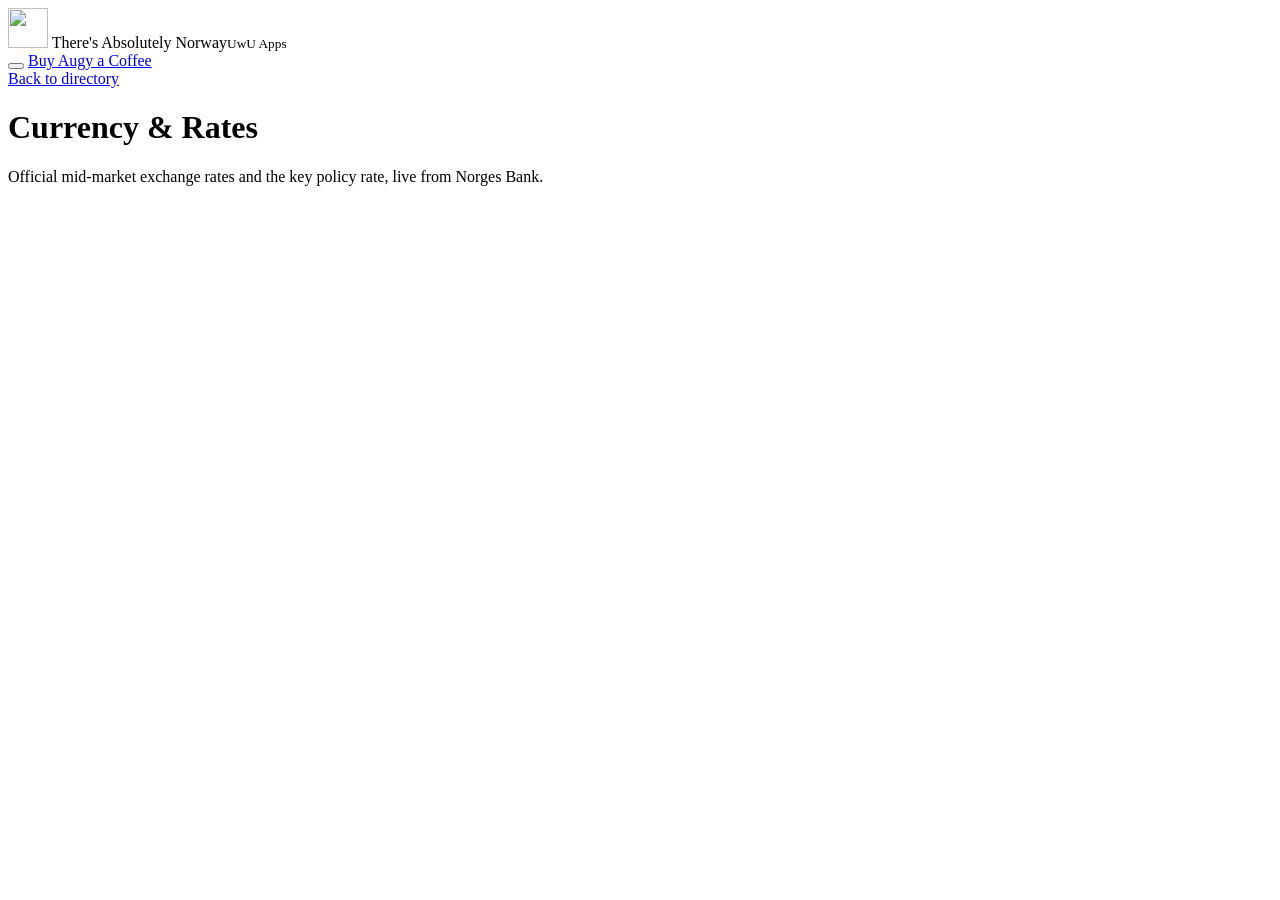
==== main-site/bank/index.html @ 9baa247e "init structure" ====
<!doctype html>
<html lang="en">

<head>
    <script>
        (function () {
            try {
                var t = localStorage.getItem('norway-theme') || 'classic';
                document.documentElement.setAttribute('data-theme', t);
            } catch (e) {
                document.documentElement.setAttribute('data-theme', 'classic');
            }
        })();
    </script>

    <script async src="https://www.googletagmanager.com/gtag/js?id=G-FMCYFTFPEL"></script>
    <script>
        window.dataLayer = window.dataLayer || [];
        function gtag() { dataLayer.push(arguments); }
        gtag('js', new Date());
        gtag('config', 'G-FMCYFTFPEL');
    </script>

    <link rel="manifest" href="/manifest.json" />

    <meta charset="utf-8">
    <title>Currency &amp; Rates — Norges Bank | Absolutely Norway</title>
    <meta name="viewport" content="width=device-width, initial-scale=1">
    <meta name="description" content="Official NOK exchange rates and the key policy rate, live from Norges Bank's open data API.">

    <meta property="og:type" content="website">
    <meta property="og:title" content="Currency &amp; Rates — Norges Bank" />
    <meta property="og:site_name" content="Absolutely Norway | UwU Apps" />
    <meta property="og:description" content="Official NOK exchange rates and the key policy rate, live from Norges Bank's open data API." />

    <link rel="stylesheet" href="/assets/css/theme.css">
    <link rel="stylesheet" href="/bank/bank.css">
    <meta name="theme-color" content="#ccffcc" data-theme-meta />

    <link rel="apple-touch-icon" href="/TAN-main.png">
    <link rel="icon" href="/favicon.ico">
    <link rel="shortcut icon" href="/favicon.ico">
</head>

<body>
    <div class="page">
        <header class="topbar">
            <div class="brand-lockup">
                <img src="/TAN-192.png" alt="" width="40" height="40">
                <span class="site-title">There's Absolutely Norway<small>UwU Apps</small></span>
            </div>
            <div class="topbar-actions">
                <button type="button" id="theme-toggle" class="btn btn-icon" aria-haspopup="dialog"
                    aria-label="Choose theme"></button>
                <a class="btn btn-coffee" href="https://donate.stripe.com/28o2akeAr3hv0DK6oo" target="_blank"
                    rel="noopener noreferrer" aria-label="Buy Augy a Coffee">
                    <span class="btn-label">Buy Augy a Coffee</span>
                </a>
            </div>
        </header>

        <a class="back-link" href="/"><span id="back-icon"></span> Back to directory</a>

        <div class="page-header">
            <h1>Currency &amp; Rates</h1>
            <p>Official mid-market exchange rates and the key policy rate, live from Norges Bank.</p>
        </div>

        <div id="loading-state" class="state-panel glass">
            <div class="skeleton" style="height:120px;"></div>
        </div>

        <div id="error-state" class="state-panel glass is-error" hidden>
            <div id="error-icon"></div>
            <p id="error-message">Something went wrong.</p>
            <button type="button" class="btn btn-primary" id="error-retry" style="margin-top:12px;">Try again</button>
        </div>

        <main id="content" hidden>
            <div class="stat-tiles">
                <div class="stat-tile glass">
                    <div class="stat-label">Key policy rate</div>
                    <div class="stat-value"><span id="policy-rate">—</span>%</div>
                    <div class="stat-sub" id="policy-rate-date"></div>
                </div>
                <div class="stat-tile glass">
                    <div class="stat-label">1 USD</div>
                    <div class="stat-value"><span id="usd-rate">—</span> NOK</div>
                    <div class="stat-sub" id="rates-updated"></div>
                </div>
            </div>

            <div class="converter-card glass">
                <h2>Currency converter</h2>
                <div class="converter-row">
                    <div class="converter-field">
                        <label for="amount-input">Amount</label>
                        <input type="number" id="amount-input" value="100" min="0" step="any">
                    </div>
                    <div class="converter-field">
                        <label for="from-select">From</label>
                        <select id="from-select"></select>
                    </div>
                    <button type="button" class="converter-swap" id="swap-btn" aria-label="Swap currencies"></button>
                    <div class="converter-field">
                        <label for="to-select">To</label>
                        <select id="to-select"></select>
                    </div>
                </div>
                <p class="converter-result" id="converter-result">—</p>
            </div>

            <div class="rates-card glass">
                <h2>Today's rates (per 1 unit, in NOK)</h2>
                <div class="rates-list" id="rates-list"></div>
            </div>

            <div class="chart-card glass">
                <h2 id="chart-title">USD / NOK history</h2>
                <p class="chart-sub">Click a currency above to see its recent history.</p>
                <div class="chart-wrap">
                    <svg id="rate-chart" viewBox="0 0 640 220" preserveAspectRatio="none" role="img"
                        aria-label="Line chart of a currency's exchange rate against NOK over time"></svg>
                    <div class="chart-tooltip" id="chart-tooltip"></div>
                </div>
            </div>

            <p class="source-note">Source: <a href="https://www.norges-bank.no/en/topics/Statistics/open-data/" target="_blank" rel="noopener noreferrer">Norges Bank open data</a>. Rates are official mid-market rates, not transaction rates.</p>
        </main>
    </div>

    <div class="modal-overlay" id="theme-modal" hidden role="dialog" aria-modal="true" aria-labelledby="theme-modal-title">
        <div class="modal glass">
            <div class="modal-header">
                <h2 id="theme-modal-title">Choose a theme</h2>
                <button type="button" class="modal-close" aria-label="Close"></button>
            </div>
            <div class="theme-grid"></div>
        </div>
    </div>

    <script src="/assets/js/icons.js"></script>
    <script src="/assets/js/theme.js"></script>
    <script src="/bank/bank.js"></script>
</body>

</html>
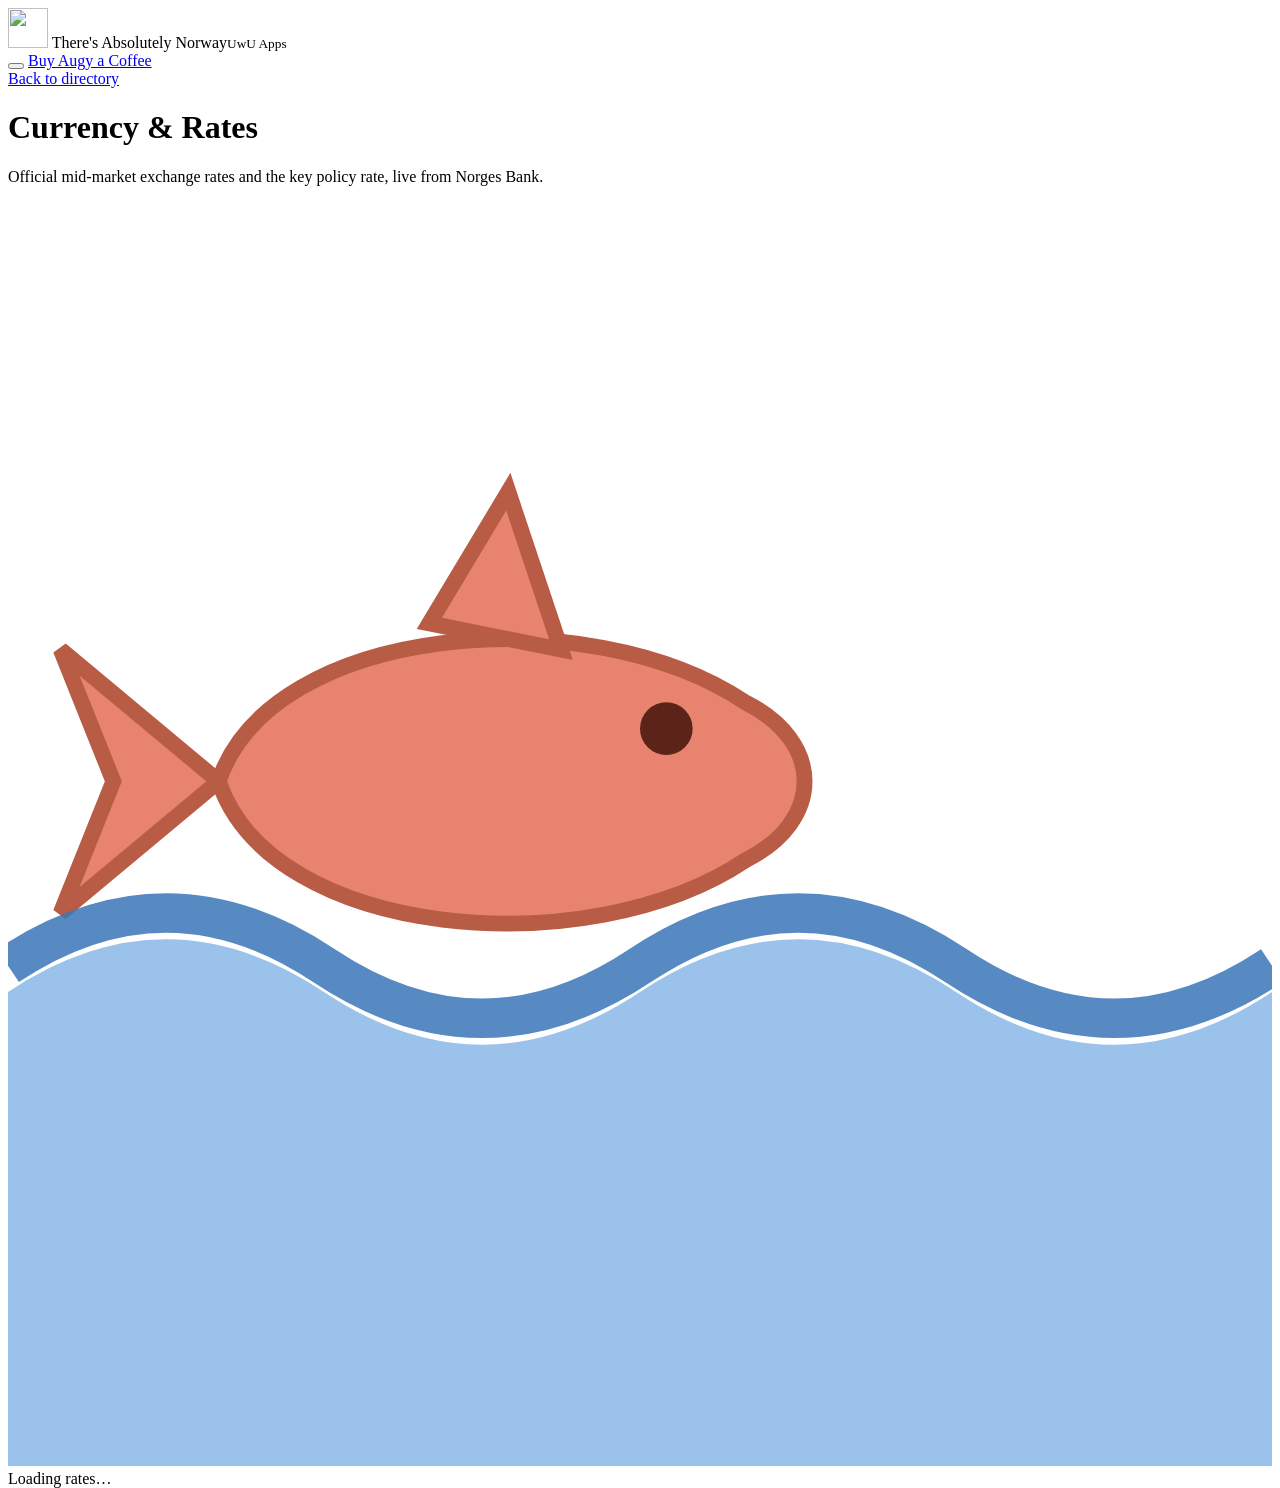
==== commit c1b32a01: "Add loading spinners and update currency options; remove old skeleton styles" ====
--- a/main-site/bank/index.html
+++ b/main-site/bank/index.html
@@ -24,12 +24,12 @@
     <link rel="manifest" href="/manifest.json" />
 
     <meta charset="utf-8">
-    <title>Currency &amp; Rates — Norges Bank | Absolutely Norway</title>
+    <title>Currency &amp; Rates: Norges Bank | Absolutely Norway</title>
     <meta name="viewport" content="width=device-width, initial-scale=1">
     <meta name="description" content="Official NOK exchange rates and the key policy rate, live from Norges Bank's open data API.">
 
     <meta property="og:type" content="website">
-    <meta property="og:title" content="Currency &amp; Rates — Norges Bank" />
+    <meta property="og:title" content="Currency &amp; Rates: Norges Bank" />
     <meta property="og:site_name" content="Absolutely Norway | UwU Apps" />
     <meta property="og:description" content="Official NOK exchange rates and the key policy rate, live from Norges Bank's open data API." />
 
@@ -67,7 +67,26 @@
         </div>
 
         <div id="loading-state" class="state-panel glass">
-            <div class="skeleton" style="height:120px;"></div>
+            <div class="skeleton" style="height:120px;">
+                <svg class="spinner" viewBox="0 0 48 48" aria-hidden="true">
+                    <defs>
+                        <clipPath id="water-clip">
+                            <rect x="0" y="0" width="48" height="28" />
+                        </clipPath>
+                    </defs>
+                    <path d="M0 30 Q6 26 12 30 T24 30 T36 30 T48 30 V48 H0 Z" fill="#4a90d9" opacity="0.55" />
+                    <g clip-path="url(#water-clip)">
+                        <g class="fish" fill="#e8836f" stroke="#b85c46" stroke-width="0.6">
+                            <path d="M8 22 L2 17 L4 22 L2 27 Z" />
+                            <path d="M8 22 C10 16 22 15 28 19 C31 20.5 31 23.5 28 25 C22 29 10 28 8 22 Z" />
+                            <path d="M16 16 L19 11 L21 17 Z" />
+                            <circle cx="25" cy="20" r="1" fill="#5c2418" stroke="none" />
+                        </g>
+                    </g>
+                    <path d="M0 29 Q6 25 12 29 T24 29 T36 29 T48 29" fill="none" stroke="#3a76b8" stroke-width="1.5" opacity="0.85" />
+                </svg>
+                <span>Loading rates&hellip;</span>
+            </div>
         </div>
 
         <div id="error-state" class="state-panel glass is-error" hidden>
@@ -80,12 +99,12 @@
             <div class="stat-tiles">
                 <div class="stat-tile glass">
                     <div class="stat-label">Key policy rate</div>
-                    <div class="stat-value"><span id="policy-rate">—</span>%</div>
+                    <div class="stat-value"><span id="policy-rate">-</span>%</div>
                     <div class="stat-sub" id="policy-rate-date"></div>
                 </div>
                 <div class="stat-tile glass">
                     <div class="stat-label">1 USD</div>
-                    <div class="stat-value"><span id="usd-rate">—</span> NOK</div>
+                    <div class="stat-value"><span id="usd-rate">-</span> NOK</div>
                     <div class="stat-sub" id="rates-updated"></div>
                 </div>
             </div>
@@ -107,7 +126,7 @@
                         <select id="to-select"></select>
                     </div>
                 </div>
-                <p class="converter-result" id="converter-result">—</p>
+                <p class="converter-result" id="converter-result">-</p>
             </div>
 
             <div class="rates-card glass">
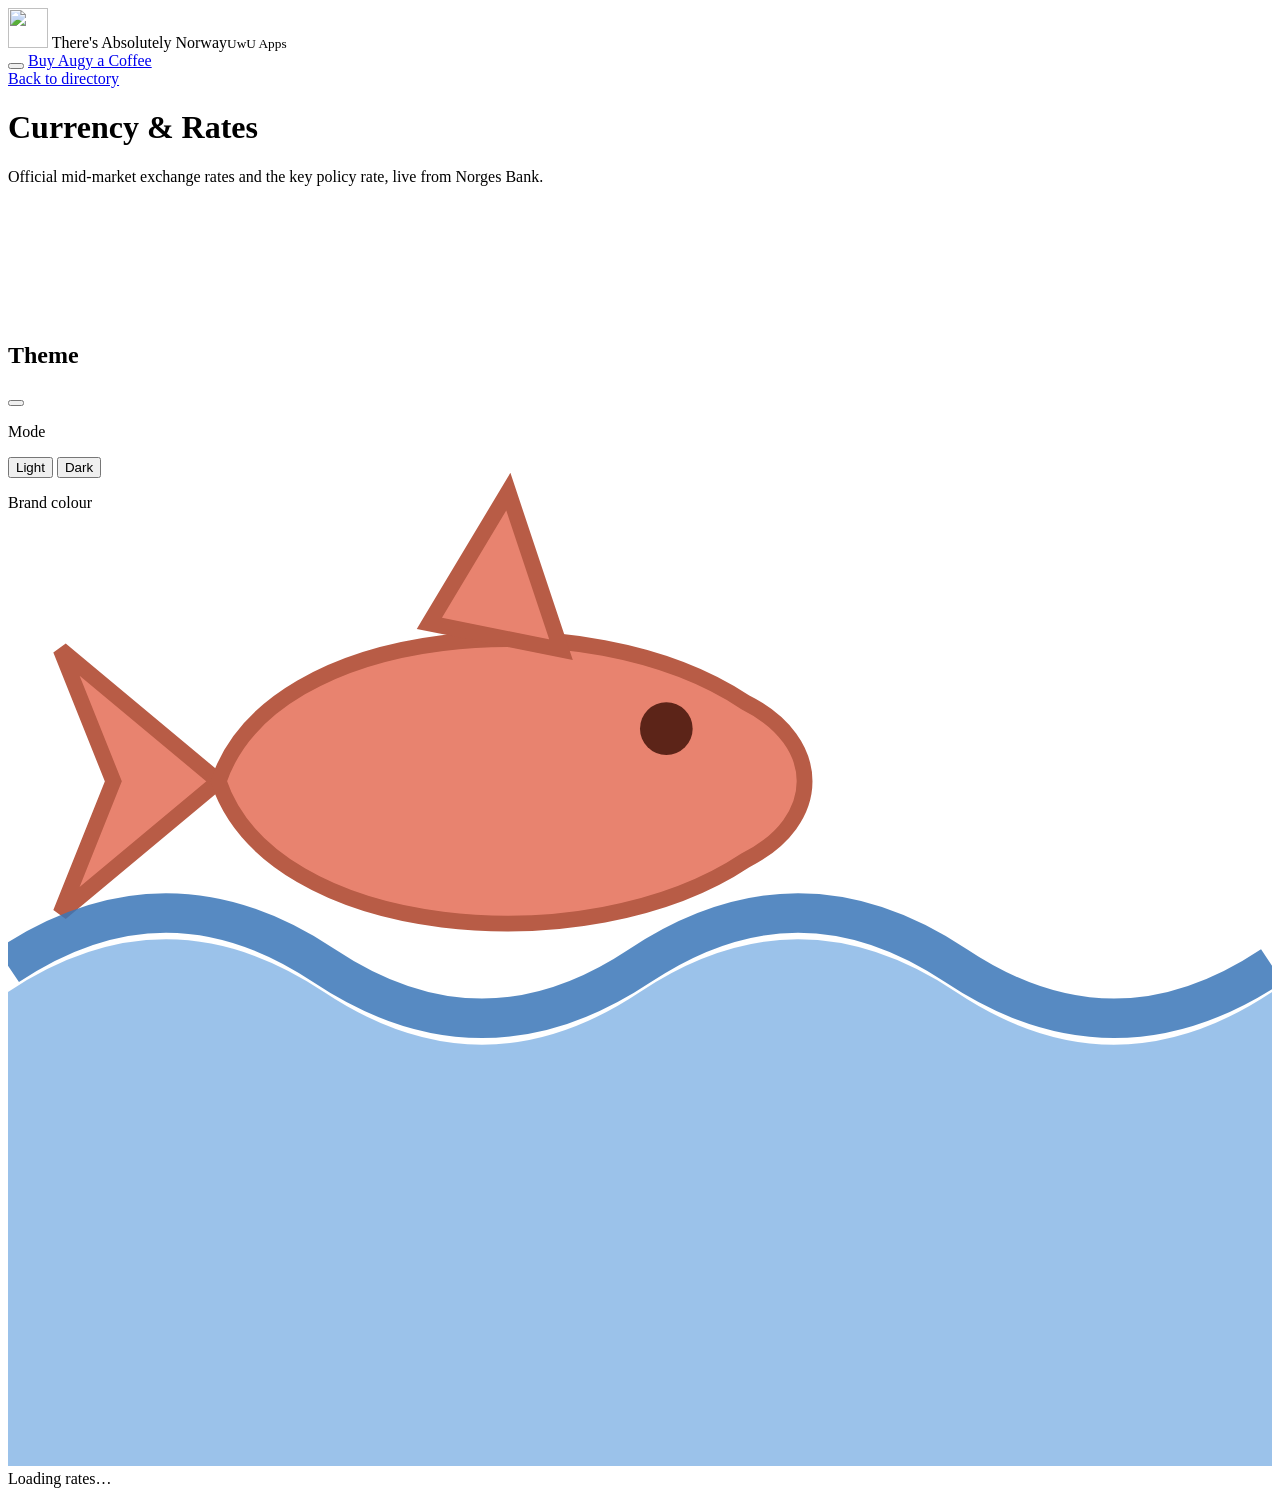
==== commit 00cc8a2d: "feat: add shared UI helpers for icon hydration and modal management style: update bank, entities, li" ====
--- a/main-site/bank/index.html
+++ b/main-site/bank/index.html
@@ -4,11 +4,15 @@
 <head>
     <script>
         (function () {
+            var k = 'norway';
             try {
-                var t = localStorage.getItem('norway-theme') || 'classic';
-                document.documentElement.setAttribute('data-theme', t);
+                var m = localStorage.getItem(k + '.mode') || 'light';
+                var c = localStorage.getItem(k + '.colorTheme') || localStorage.getItem('norway-theme') || 'classic';
+                document.documentElement.setAttribute('data-mode', m);
+                document.documentElement.setAttribute('data-color-theme', c);
             } catch (e) {
-                document.documentElement.setAttribute('data-theme', 'classic');
+                document.documentElement.setAttribute('data-mode', 'light');
+                document.documentElement.setAttribute('data-color-theme', 'classic');
             }
         })();
     </script>
@@ -35,7 +39,7 @@
 
     <link rel="stylesheet" href="/assets/css/theme.css">
     <link rel="stylesheet" href="/bank/bank.css">
-    <meta name="theme-color" content="#ccffcc" data-theme-meta />
+    <meta name="theme-color" content="#ccffcc" />
 
     <link rel="apple-touch-icon" href="/TAN-main.png">
     <link rel="icon" href="/favicon.ico">
@@ -50,10 +54,12 @@
                 <span class="site-title">There's Absolutely Norway<small>UwU Apps</small></span>
             </div>
             <div class="topbar-actions">
-                <button type="button" id="theme-toggle" class="btn btn-icon" aria-haspopup="dialog"
-                    aria-label="Choose theme"></button>
+                <button class="icon-btn" id="themeBtn" type="button" aria-haspopup="dialog" aria-label="Theme">
+                    <span data-icon="sun"></span>
+                </button>
                 <a class="btn btn-coffee" href="https://donate.stripe.com/28o2akeAr3hv0DK6oo" target="_blank"
                     rel="noopener noreferrer" aria-label="Buy Augy a Coffee">
+                    <span data-icon="coffee"></span>
                     <span class="btn-label">Buy Augy a Coffee</span>
                 </a>
             </div>
@@ -148,17 +154,26 @@
         </main>
     </div>
 
-    <div class="modal-overlay" id="theme-modal" hidden role="dialog" aria-modal="true" aria-labelledby="theme-modal-title">
-        <div class="modal glass">
-            <div class="modal-header">
-                <h2 id="theme-modal-title">Choose a theme</h2>
-                <button type="button" class="modal-close" aria-label="Close"></button>
+    <div class="modal-backdrop hidden" id="themeModal">
+        <div class="modal glass" role="dialog" aria-modal="true" aria-labelledby="themeModalTitle">
+            <div class="modal-head">
+                <h2 id="themeModalTitle">Theme</h2>
+                <button class="icon-btn small" type="button" data-close-modal="themeModal" aria-label="Close">
+                    <span data-icon="close"></span>
+                </button>
             </div>
-            <div class="theme-grid"></div>
+            <p class="modal-section-label">Mode</p>
+            <div class="mode-toggle" id="modeToggle">
+                <button class="mode-btn" type="button" data-mode="light" aria-pressed="false"><span data-icon="sun"></span>Light</button>
+                <button class="mode-btn" type="button" data-mode="dark" aria-pressed="false"><span data-icon="moon"></span>Dark</button>
+            </div>
+            <p class="modal-section-label">Brand colour</p>
+            <div class="swatch-grid" id="swatchGrid"></div>
         </div>
     </div>
 
     <script src="/assets/js/icons.js"></script>
+    <script src="/assets/js/ui.js"></script>
     <script src="/assets/js/theme.js"></script>
     <script src="/bank/bank.js"></script>
 </body>
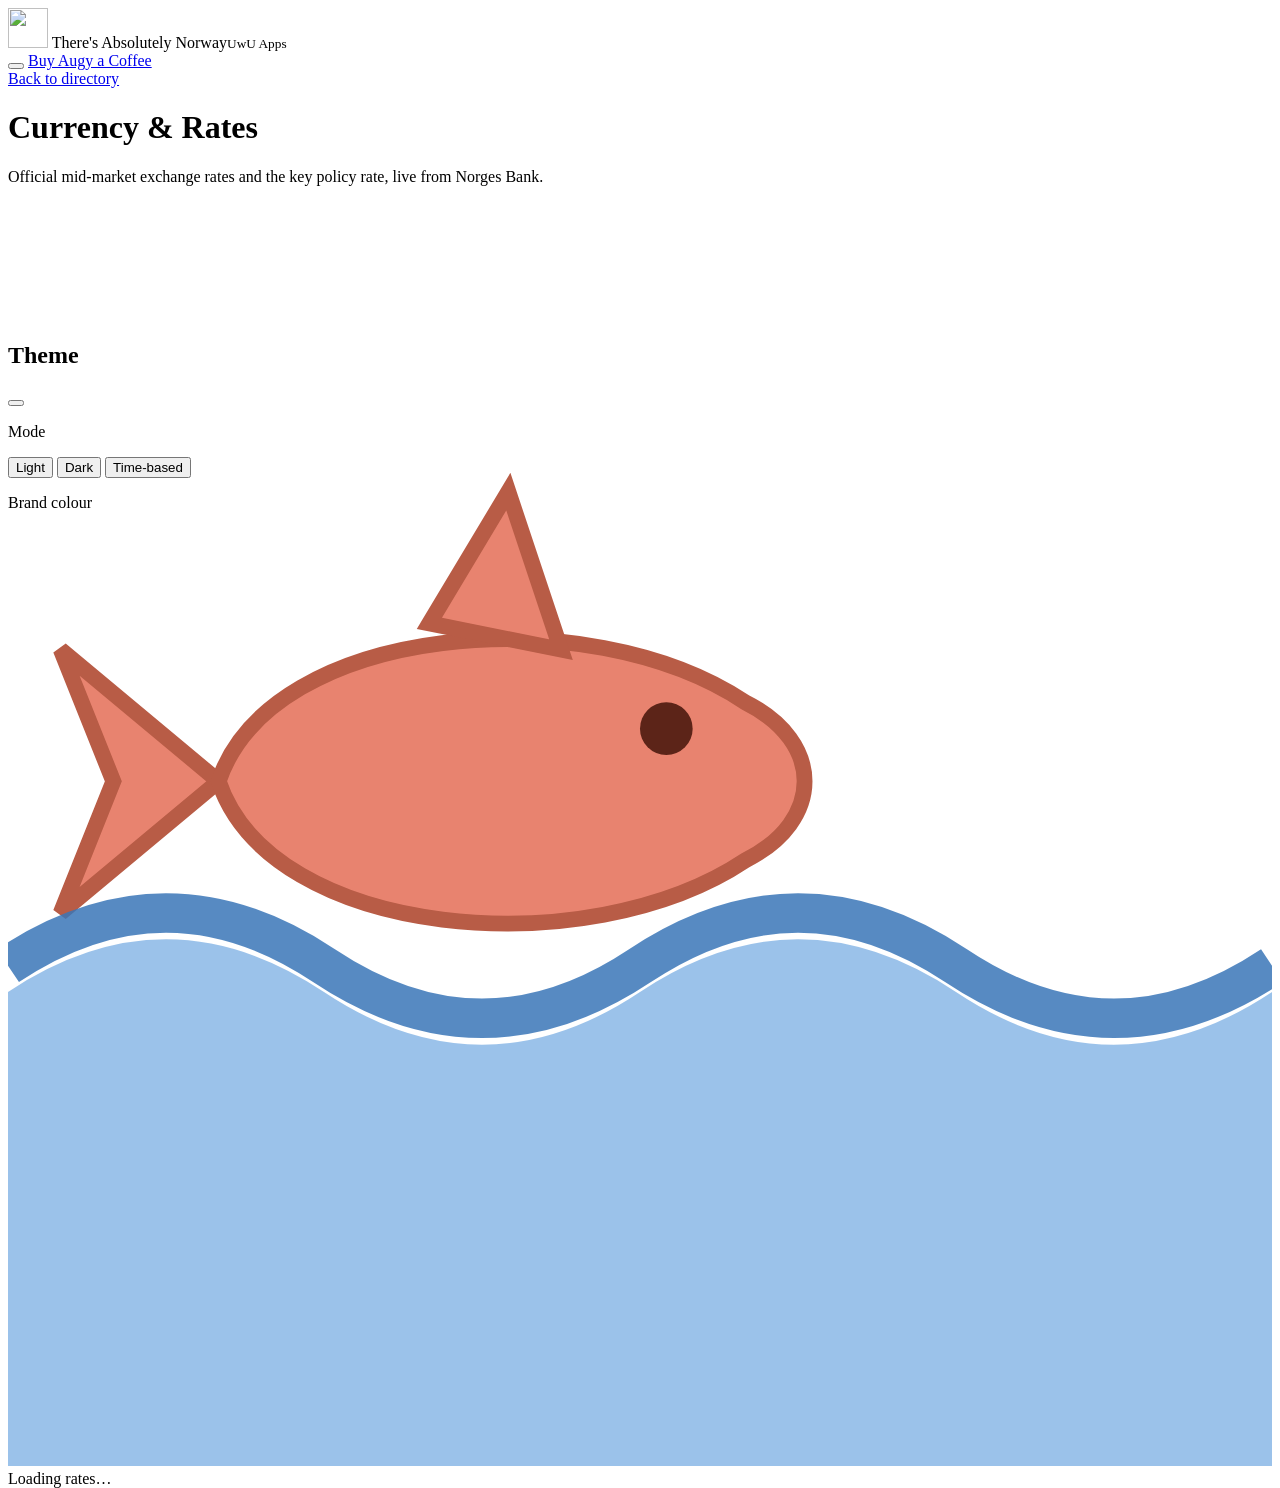
==== commit c4dd0d34: "feat: add time-based mode and user-consented service worker update bar - Add time-based mode prefere" ====
--- a/main-site/bank/index.html
+++ b/main-site/bank/index.html
@@ -7,11 +7,24 @@
             var k = 'norway';
             try {
                 var m = localStorage.getItem(k + '.mode') || 'light';
+                if (m !== 'light' && m !== 'dark' && m !== 'time') m = 'light';
                 var c = localStorage.getItem(k + '.colorTheme') || localStorage.getItem('norway-theme') || 'classic';
+
+                // Time based mode. Resolved here rather than in theme.js because
+                // theme.js runs after first paint, and an evening reader would
+                // otherwise watch a white page turn dark. Keep the two hours in step
+                // with LIGHT_FROM_HOUR and LIGHT_UNTIL_HOUR in theme.js.
+                document.documentElement.setAttribute('data-mode-preference', m);
+                if (m === 'time') {
+                    var h = new Date().getHours();
+                    m = h >= 9 && h < 18 ? 'light' : 'dark';
+                }
+
                 document.documentElement.setAttribute('data-mode', m);
                 document.documentElement.setAttribute('data-color-theme', c);
             } catch (e) {
                 document.documentElement.setAttribute('data-mode', 'light');
+                document.documentElement.setAttribute('data-mode-preference', 'light');
                 document.documentElement.setAttribute('data-color-theme', 'classic');
             }
         })();
@@ -166,7 +179,9 @@
             <div class="mode-toggle" id="modeToggle">
                 <button class="mode-btn" type="button" data-mode="light" aria-pressed="false"><span data-icon="sun"></span>Light</button>
                 <button class="mode-btn" type="button" data-mode="dark" aria-pressed="false"><span data-icon="moon"></span>Dark</button>
+                <button class="mode-btn mode-btn-wide" type="button" data-mode="time" aria-pressed="false"><span data-icon="clock"></span>Time-based</button>
             </div>
+            <p class="mode-note" id="modeNote" hidden></p>
             <p class="modal-section-label">Brand colour</p>
             <div class="swatch-grid" id="swatchGrid"></div>
         </div>
@@ -175,6 +190,7 @@
     <script src="/assets/js/icons.js"></script>
     <script src="/assets/js/ui.js"></script>
     <script src="/assets/js/theme.js"></script>
+    <script src="/assets/js/update.js"></script>
     <script src="/bank/bank.js"></script>
 </body>
 
